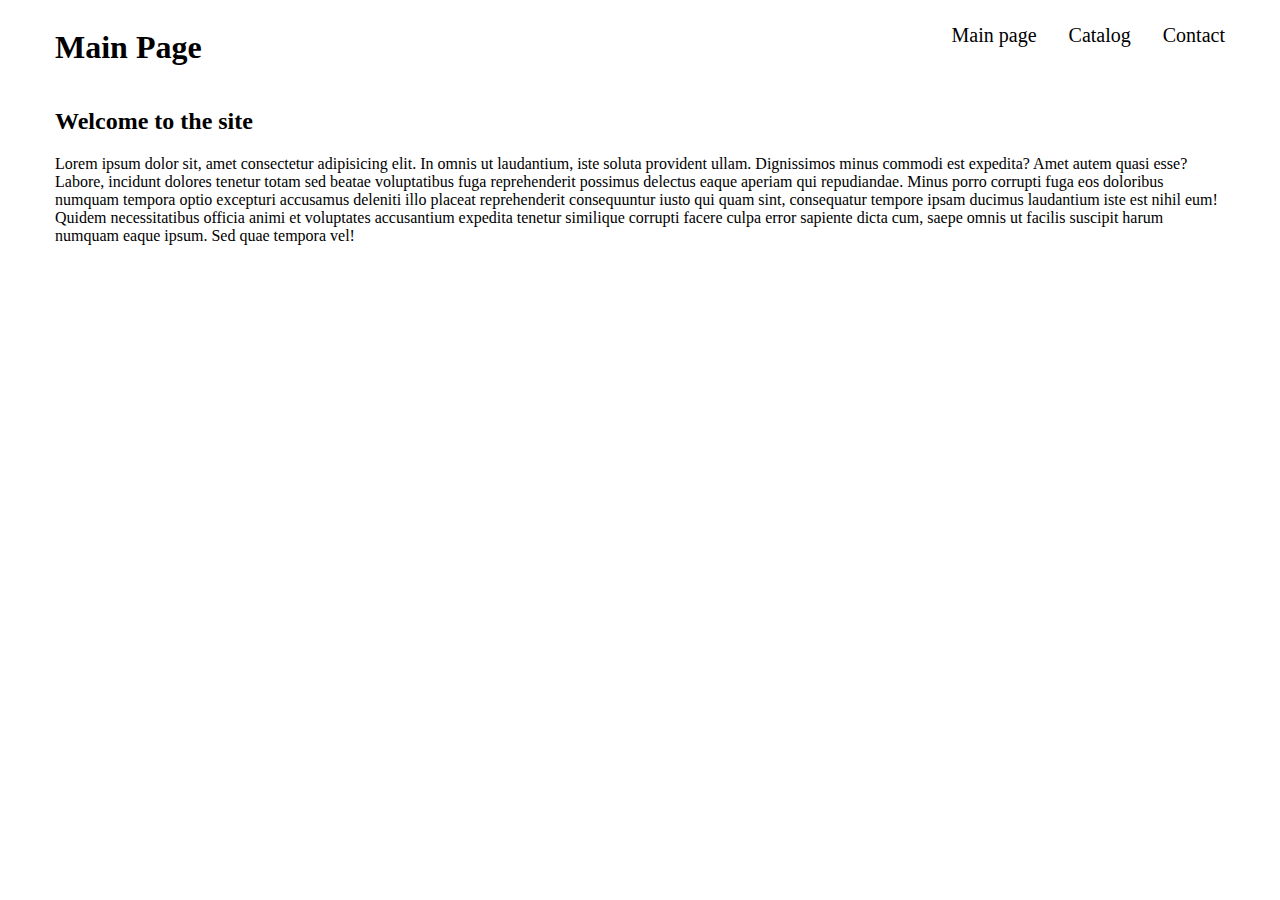
==== index.html @ 7af210c0 "homework" ====
<!DOCTYPE html>
<html lang="en">
  <head>
    <meta charset="UTF-8" />
    <meta name="viewport" content="width=device-width, initial-scale=1.0" />
    <title>Main page</title>
    <link rel="stylesheet" href="style/index.css" />
  </head>
  <body>
    <header class="header">
      <div class="container">
        <nav class="nav">
          <h1 class="h1">Main Page</h1>
          <ul class="nav-ul">
            <li class="nav-li"><a href="#">Main page</a></li>
            <li class="nav-li"><a href="pages/catalog.html">Catalog</a></li>
            <li class="nav-li"><a href="pages/contact.html">Contact</a></li>
          </ul>
        </nav>
        <div class="header-content">
          <h2 class="h2">Welcome to the site</h2>
          <p>
            Lorem ipsum dolor sit, amet consectetur adipisicing elit. In omnis
            ut laudantium, iste soluta provident ullam. Dignissimos minus
            commodi est expedita? Amet autem quasi esse? Labore, incidunt
            dolores tenetur totam sed beatae voluptatibus fuga reprehenderit
            possimus delectus eaque aperiam qui repudiandae. Minus porro
            corrupti fuga eos doloribus numquam tempora optio excepturi
            accusamus deleniti illo placeat reprehenderit consequuntur iusto qui
            quam sint, consequatur tempore ipsam ducimus laudantium iste est
            nihil eum! Quidem necessitatibus officia animi et voluptates
            accusantium expedita tenetur similique corrupti facere culpa error
            sapiente dicta cum, saepe omnis ut facilis suscipit harum numquam
            eaque ipsum. Sed quae tempora vel!
          </p>
        </div>
      </div>
    </header>
  </body>
</html>
---- style/index.css ----
a{
    color: inherit;
    text-decoration: none;
    transition: color 0.2 ease-in;
}

a:hover{
    color: #626262;
}

img{
    display: block;
    width: 100%;
    height: 100%;
}


.container{
    width: 100%;
    max-width: 1170px;
    margin: 0 auto;
    padding: 0 15px ;
}

.nav{
    display: flex;
    justify-content: space-between;
}


.nav-ul{
    display: flex;
    list-style: none;
}

.nav-ul .nav-li{
    margin-right: 2rem;
    font-size: 20px;
}

.nav-ul .nav-li:last-child{
    margin-right: 0;
}


.items-wrapper{
    display: flex;

}

.item{
    margin-right: 2rem;
    width: 300px;
}

.item-img{
    width: 100%;
    height: auto;
}
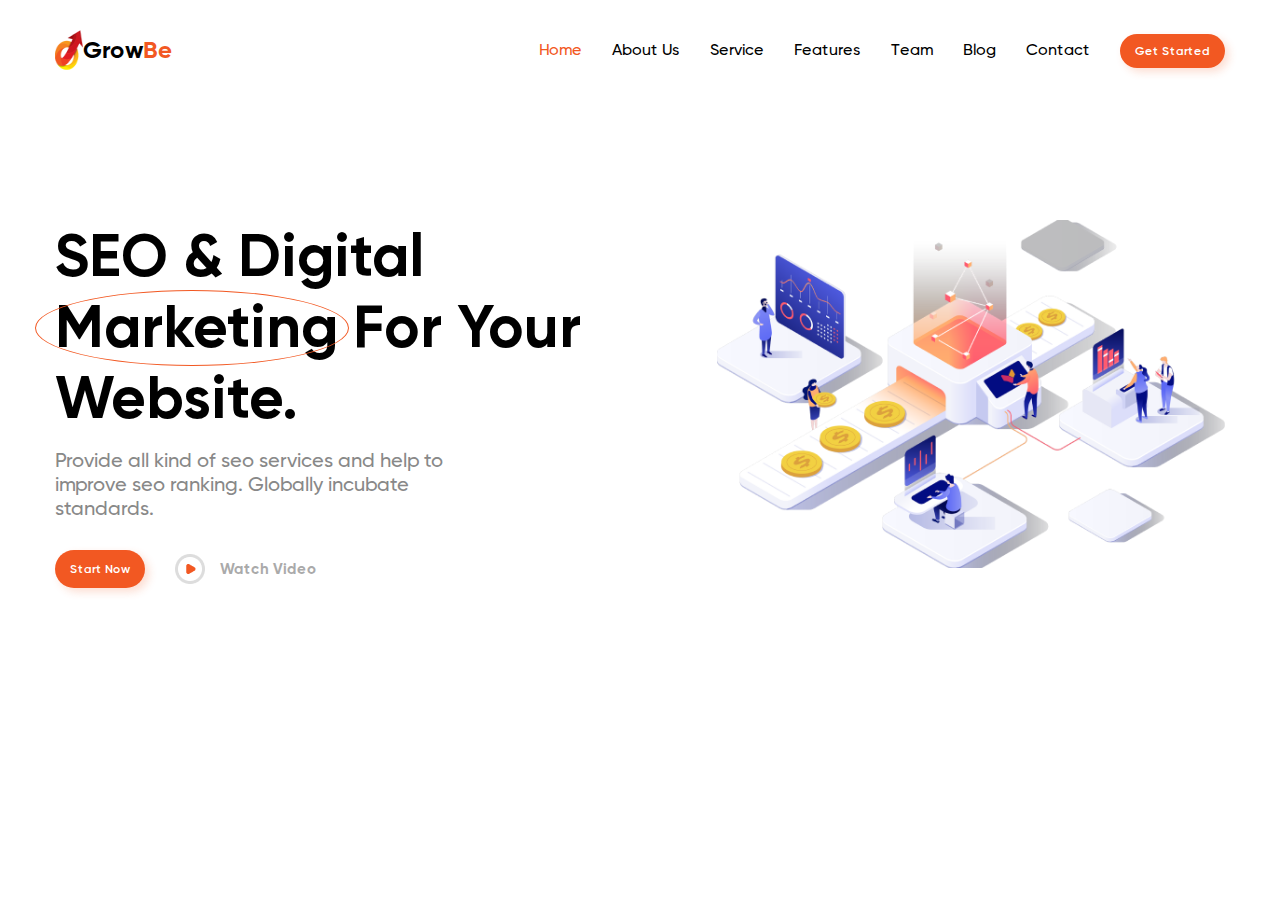
==== commit 67352404: "homework" ====
--- a/index.html
+++ b/index.html
@@ -7,34 +7,61 @@
     <link rel="stylesheet" href="style/index.css" />
   </head>
   <body>
+    <!-- HEADER START -->
     <header class="header">
-      <div class="container">
-        <nav class="nav">
-          <h1 class="h1">Main Page</h1>
-          <ul class="nav-ul">
-            <li class="nav-li"><a href="#">Main page</a></li>
-            <li class="nav-li"><a href="pages/catalog.html">Catalog</a></li>
-            <li class="nav-li"><a href="pages/contact.html">Contact</a></li>
+      <div class="container header-wrapper">
+        <nav class="header-nav">
+          <a href="#" class="header-nav__logo">
+            <div class="header-nav__logo-img">
+              <img src="./_assets/img/logo.png" alt="logo" class="img" />
+            </div>
+            <p>Grow<span>Be</span></p>
+          </a>
+          <ul class="header-nav__ul" role="list">
+            <li class="header-nav__ul-li">
+              <a href="#" class="link active">Home</a>
+            </li>
+            <li class="header-nav__ul-li">
+              <a href="#" class="link">About Us</a>
+            </li>
+            <li class="header-nav__ul-li">
+              <a href="#" class="link">Service</a>
+            </li>
+            <li class="header-nav__ul-li submenu">
+              <a href="#" class="link submenu">Features</a>
+              <ul class="header-nav__ul-submenu"></ul>
+            </li>
+            <li class="header-nav__ul-li"><a href="#" class="link">Team</a></li>
+            <li class="header-nav__ul-li"><a href="#" class="link">Blog</a></li>
+            <li class="header-nav__ul-li">
+              <a href="#" class="link">Contact</a>
+            </li>
+            <li class="header-nav__ul-li">
+              <a href="#" class="btn btn-orange">Get Started</a>
+            </li>
           </ul>
         </nav>
         <div class="header-content">
-          <h2 class="h2">Welcome to the site</h2>
-          <p>
-            Lorem ipsum dolor sit, amet consectetur adipisicing elit. In omnis
-            ut laudantium, iste soluta provident ullam. Dignissimos minus
-            commodi est expedita? Amet autem quasi esse? Labore, incidunt
-            dolores tenetur totam sed beatae voluptatibus fuga reprehenderit
-            possimus delectus eaque aperiam qui repudiandae. Minus porro
-            corrupti fuga eos doloribus numquam tempora optio excepturi
-            accusamus deleniti illo placeat reprehenderit consequuntur iusto qui
-            quam sint, consequatur tempore ipsam ducimus laudantium iste est
-            nihil eum! Quidem necessitatibus officia animi et voluptates
-            accusantium expedita tenetur similique corrupti facere culpa error
-            sapiente dicta cum, saepe omnis ut facilis suscipit harum numquam
-            eaque ipsum. Sed quae tempora vel!
-          </p>
+          <div class="header-content__main">
+            <h1>SEO & Digital </br><span>Marketing</span> For Your Website.</h1>
+            <p>
+              Provide all kind of seo services and help to improve seo ranking.
+              Globally incubate standards.
+            </p>
+            <div class="header-content__main-btns">
+              <a href="#" class="btn btn-orange">Start Now</a>
+              <a href="#" class="header-content__main-btns__watch">
+                <span><img src="_assets/img/watch.png" alt="watch-icon"></span>
+                Watch Video
+              </a>
+            </div>
+          </div>
+          <div class="header-content__img">
+            <img src="_assets/img/header.png" alt="header-img" class="img" />
+          </div>
         </div>
       </div>
     </header>
+    <!-- HEADER END -->
   </body>
 </html>
--- a/style/index.css
+++ b/style/index.css
@@ -1,59 +1,246 @@
-a{
-    color: inherit;
-    text-decoration: none;
-    transition: color 0.2 ease-in;
-}
-
-a:hover{
-    color: #626262;
-}
-
-img{
-    display: block;
-    width: 100%;
-    height: 100%;
-}
-
-
-.container{
-    width: 100%;
-    max-width: 1170px;
-    margin: 0 auto;
-    padding: 0 15px ;
-}
-
-.nav{
-    display: flex;
-    justify-content: space-between;
-}
-
-
-.nav-ul{
-    display: flex;
-    list-style: none;
-}
-
-.nav-ul .nav-li{
-    margin-right: 2rem;
-    font-size: 20px;
-}
-
-.nav-ul .nav-li:last-child{
-    margin-right: 0;
-}
-
-
-.items-wrapper{
-    display: flex;
-
-}
-
-.item{
-    margin-right: 2rem;
-    width: 300px;
-}
-
-.item-img{
-    width: 100%;
-    height: auto;
-}+/* MAIN */
+@font-face {
+  font-family: "gilroy-regular";
+  src: url("../_assets/fonts/gilroy-regular.ttf") format("truetype");
+  font-weight: 400;
+}
+@font-face {
+  font-family: "gilroy-medium";
+  src: url("../_assets/fonts/gilroy-medium.ttf") format("truetype");
+  font-weight: 500;
+}
+@font-face {
+  font-family: "gilroy-semibold";
+  src: url("../_assets/fonts/gilroy-semibold.ttf") format("truetype");
+  font-weight: 600;
+}
+@font-face {
+  font-family: "gilroy-bold";
+  src: url("../_assets/fonts/gilroy-bold.ttf") format("truetype");
+  font-weight: 700;
+}
+/* @use "mixin/index.scss"; */
+*,
+*::before,
+*::after {
+  margin: 0;
+  padding: 0;
+  box-sizing: border-box;
+}
+
+/* Prevent font size inflation */
+html {
+  -moz-text-size-adjust: none;
+  -webkit-text-size-adjust: none;
+  text-size-adjust: none;
+}
+
+/* Remove default margin in favour of better control in authored CSS */
+body,
+h1,
+h2,
+h3,
+h4,
+p,
+figure,
+blockquote,
+dl,
+dd {
+  margin: 0;
+}
+
+/* Remove list styles on ul, ol elements with a list role, which suggests default styling will be removed */
+ul[role=list],
+ol[role=list] {
+  list-style: none;
+}
+
+/* Set core body defaults */
+body {
+  min-height: 100vh;
+  line-height: 1.5;
+}
+
+/* Set shorter line heights on headings and interactive elements */
+h1,
+h2,
+h3,
+h4,
+button,
+input,
+label {
+  line-height: 1.1;
+}
+
+/* Balance text wrapping on headings */
+h1,
+h2,
+h3,
+h4 {
+  text-wrap: balance;
+}
+
+/* A elements that don't have a class get default styles */
+a:not([class]) {
+  text-decoration-skip-ink: auto;
+  color: currentColor;
+}
+
+/* Make images easier to work with */
+img,
+picture {
+  max-width: 100%;
+  display: block;
+}
+
+/* Inherit fonts for inputs and buttons */
+input,
+button,
+textarea,
+select {
+  font: inherit;
+}
+
+/* Make sure textarea without a rows attribute are not tiny */
+textarea:not([rows]) {
+  min-height: 10em;
+}
+
+/* Anything that has been anchored to should have extra scroll margin */
+:target {
+  scroll-margin-block: 5ex;
+}
+
+a {
+  color: inherit;
+  text-decoration: none;
+}
+
+.container {
+  width: 100%;
+  max-width: 1170px;
+  padding: 15px 0;
+  margin: 0 auto;
+}
+
+/* STYLES */
+.header {
+  padding: 15px;
+}
+.header-nav {
+  display: flex;
+  justify-content: space-between;
+  align-items: center;
+}
+.header-nav__logo {
+  width: 10%;
+  display: flex;
+  align-items: center;
+}
+.header-nav__logo-img {
+  width: 35px;
+  height: 40px;
+}
+.header-nav__logo-img .img {
+  width: 100%;
+  height: 100%;
+  display: block;
+}
+.header-nav__logo p {
+  font-family: "gilroy-bold";
+  font-size: 24px;
+}
+.header-nav__logo p span {
+  color: #F25822;
+}
+.header-nav__ul {
+  width: 90%;
+  display: flex;
+  justify-content: end;
+}
+.header-nav__ul-li {
+  margin-right: 30px;
+  font-family: "gilroy-medium";
+  line-height: 16px;
+}
+.header-nav__ul-li:last-child {
+  margin-right: 0;
+}
+.header-nav__ul-li .active {
+  color: #F25822;
+}
+.header-content {
+  padding-top: 150px;
+  display: flex;
+}
+.header-content__main {
+  width: 56.5%;
+}
+.header-content__main h1 {
+  font-family: "gilroy-bold";
+  font-size: 60px;
+  line-height: 71px;
+  padding-bottom: 15px;
+}
+.header-content__main h1 span {
+  position: relative;
+}
+.header-content__main h1 span::after {
+  content: "";
+  position: absolute;
+  left: -20px;
+  top: 0;
+  width: 314px;
+  height: 76px;
+  border-radius: 314px/76px;
+  border: 1px solid #F25822;
+}
+.header-content__main p {
+  width: 430px;
+  font-family: "gilroy-medium";
+  font-size: 20px;
+  line-height: 24px;
+  color: #888888;
+  padding-bottom: 30px;
+}
+.header-content__main-btns {
+  display: flex;
+}
+.header-content__main-btns__watch {
+  display: flex;
+  align-items: center;
+  margin-left: 30px;
+  font-size: 15px;
+  font-family: "gilroy-bold";
+  line-height: 18px;
+  color: #AAAAAA;
+}
+.header-content__main-btns__watch span {
+  margin-right: 15px;
+}
+.header-content__img {
+  width: 43.5%;
+}
+
+.btn {
+  font-size: 12px;
+  font-family: "gilroy-semibold";
+  color: white;
+  border-radius: 30px;
+}
+.btn-orange {
+  background-color: #F25822;
+  padding: 10px 15px;
+  box-shadow: 4px 4px 8px rgba(242, 88, 34, 0.2);
+  transition: background-color 0.2s ease-out;
+}
+.btn-orange:hover {
+  background-color: #f34709;
+}
+
+html {
+  font-size: 16px;
+  font-family: "gilroy-regular";
+}
+
+/*# sourceMappingURL=index.css.map */
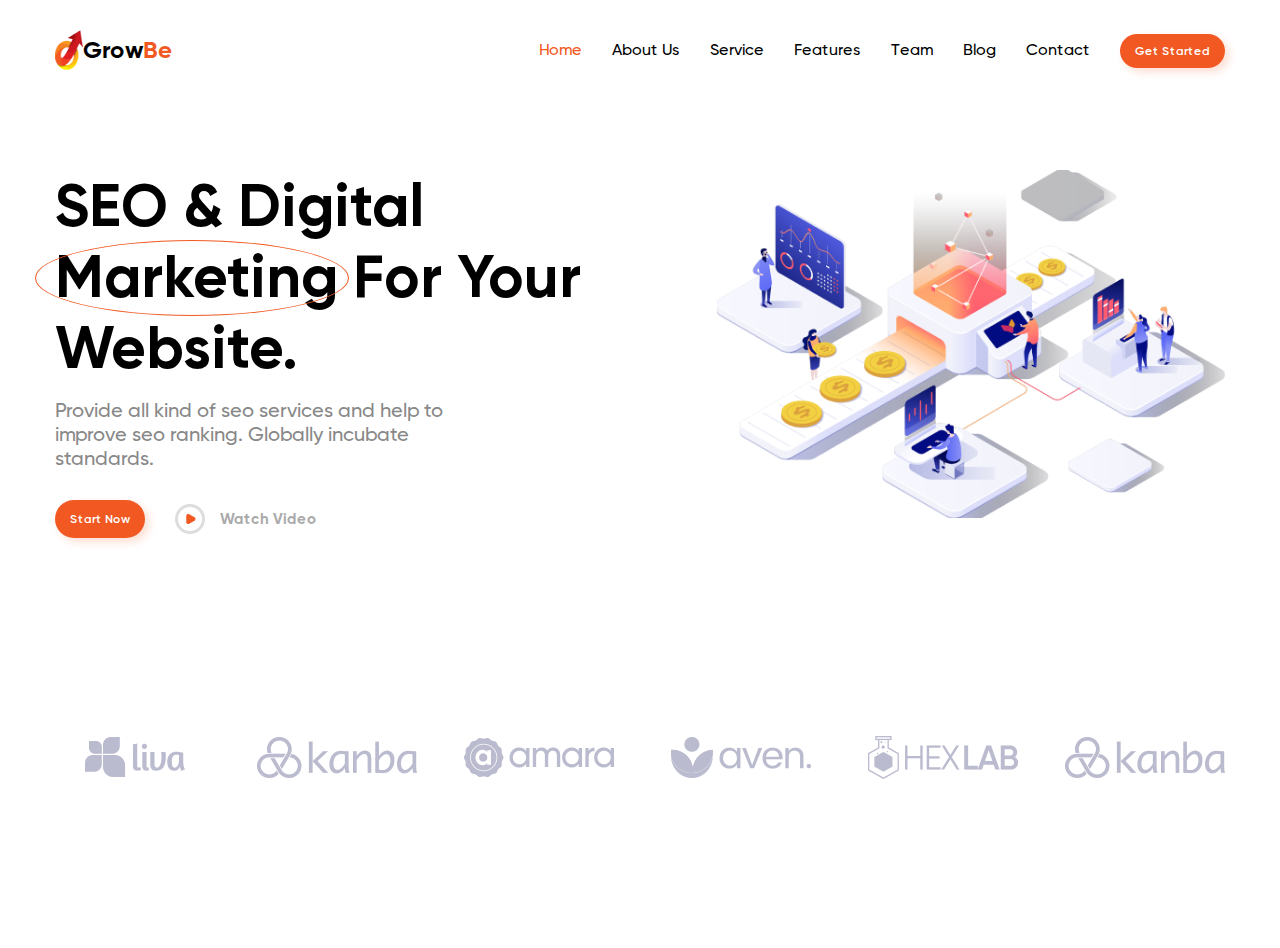
==== commit 586a45d7: "homework3" ====
--- a/index.html
+++ b/index.html
@@ -63,5 +63,33 @@
       </div>
     </header>
     <!-- HEADER END -->
+    <!-- MAIN START -->
+    <main class="main">
+      <section class="section section-partner">
+        <div class="section-partner__wrapper container">
+          <div class="section-partner__items">
+            <div class="section-partner__item">
+              <img src="_assets/img/liva.png" alt="liva" class="img">
+            </div>
+            <div class="section-partner__item">
+              <img src="_assets/img/kanba.png" alt="kanba" class="img">
+            </div>
+            <div class="section-partner__item">
+              <img src="_assets/img/amara.png" alt="amara" class="img">
+            </div>
+            <div class="section-partner__item">
+              <img src="_assets/img/aven.png" alt="aven" class="img">
+            </div>
+            <div class="section-partner__item">
+              <img src="_assets/img/hexlab.png" alt="hexlab" class="img">
+            </div>
+            <div class="section-partner__item">
+              <img src="_assets/img/kanba.png" alt="kanba" class="img">
+            </div>
+
+          </div>
+        </div>
+      </section>
+    </main>
   </body>
 </html>
--- a/style/index.css
+++ b/style/index.css
@@ -170,7 +170,7 @@
   color: #F25822;
 }
 .header-content {
-  padding-top: 150px;
+  padding-top: 100px;
   display: flex;
 }
 .header-content__main {
@@ -213,7 +213,7 @@
   font-size: 15px;
   font-family: "gilroy-bold";
   line-height: 18px;
-  color: #AAAAAA;
+  color: #aaaaaa;
 }
 .header-content__main-btns__watch span {
   margin-right: 15px;
@@ -238,6 +238,16 @@
   background-color: #f34709;
 }
 
+.section {
+  padding: 150px 0;
+}
+
+.section-partner__items {
+  display: flex;
+  justify-content: space-between;
+  align-items: center;
+}
+
 html {
   font-size: 16px;
   font-family: "gilroy-regular";
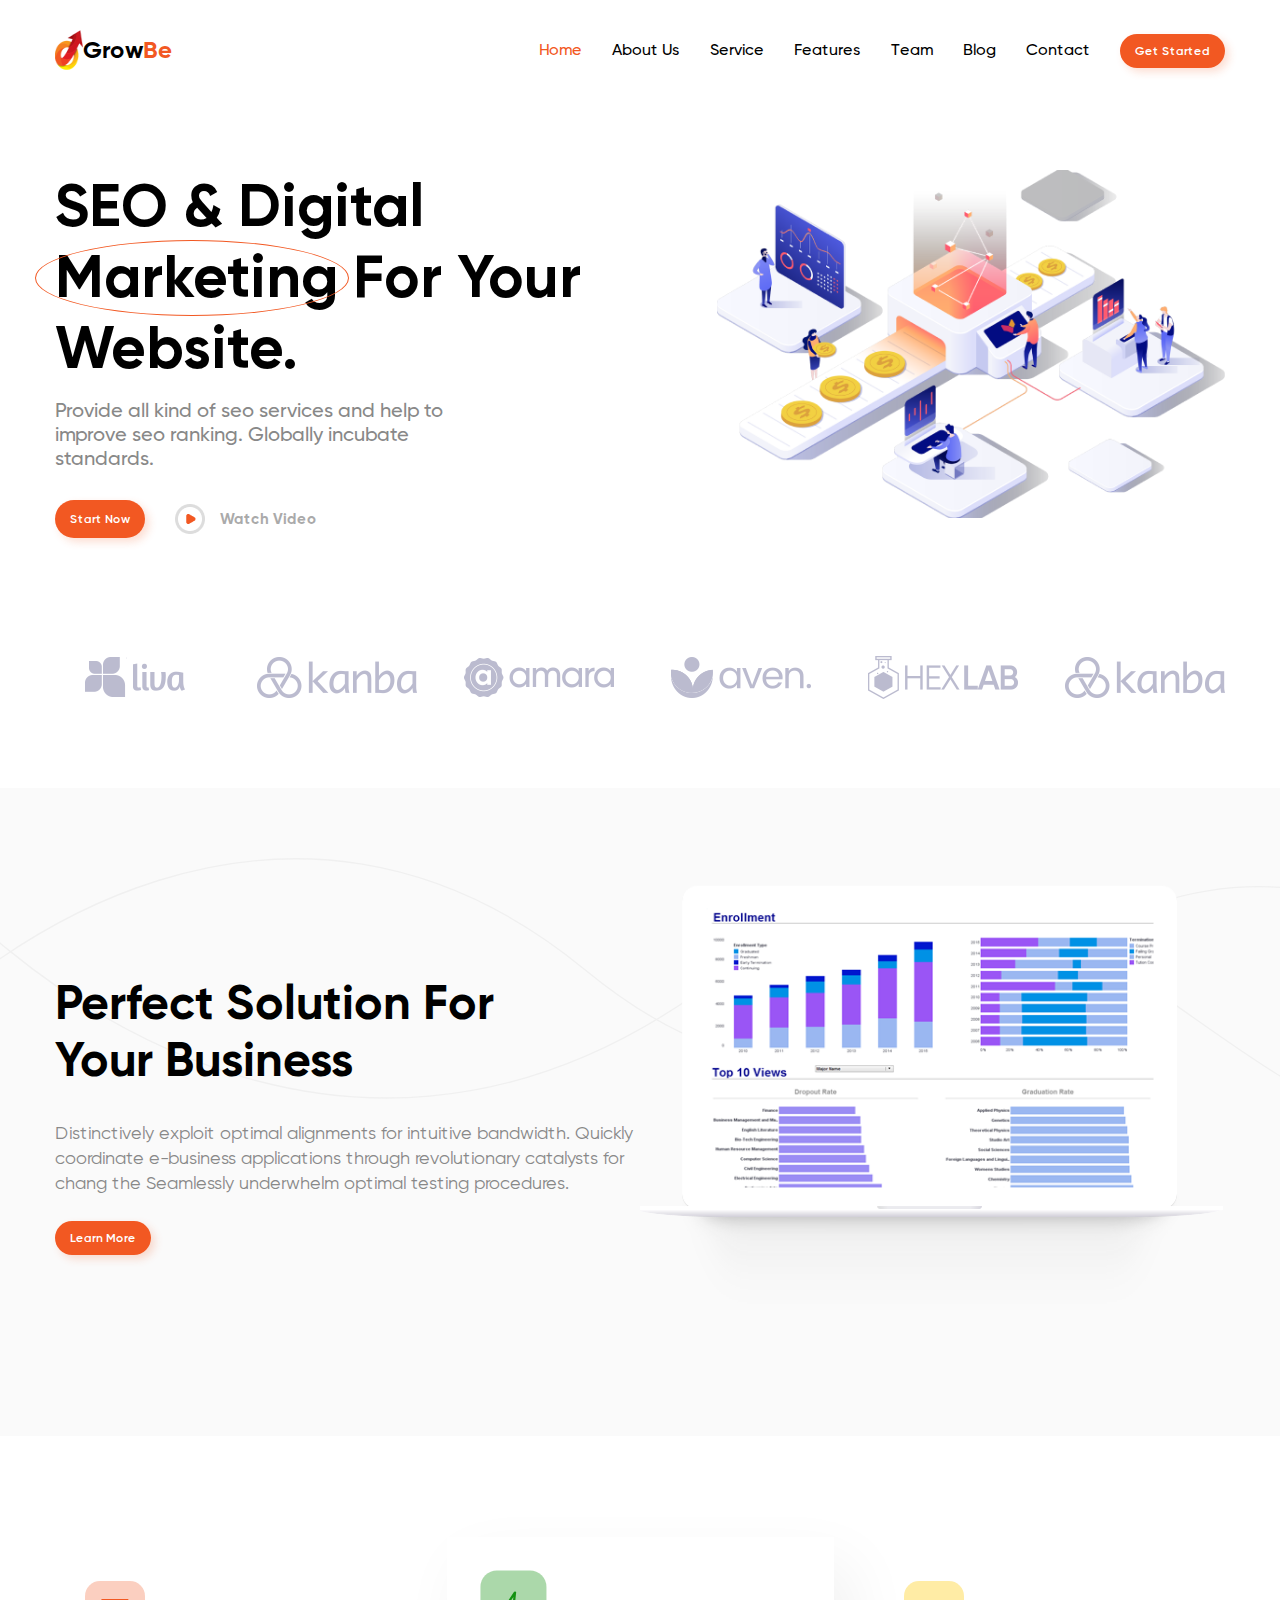
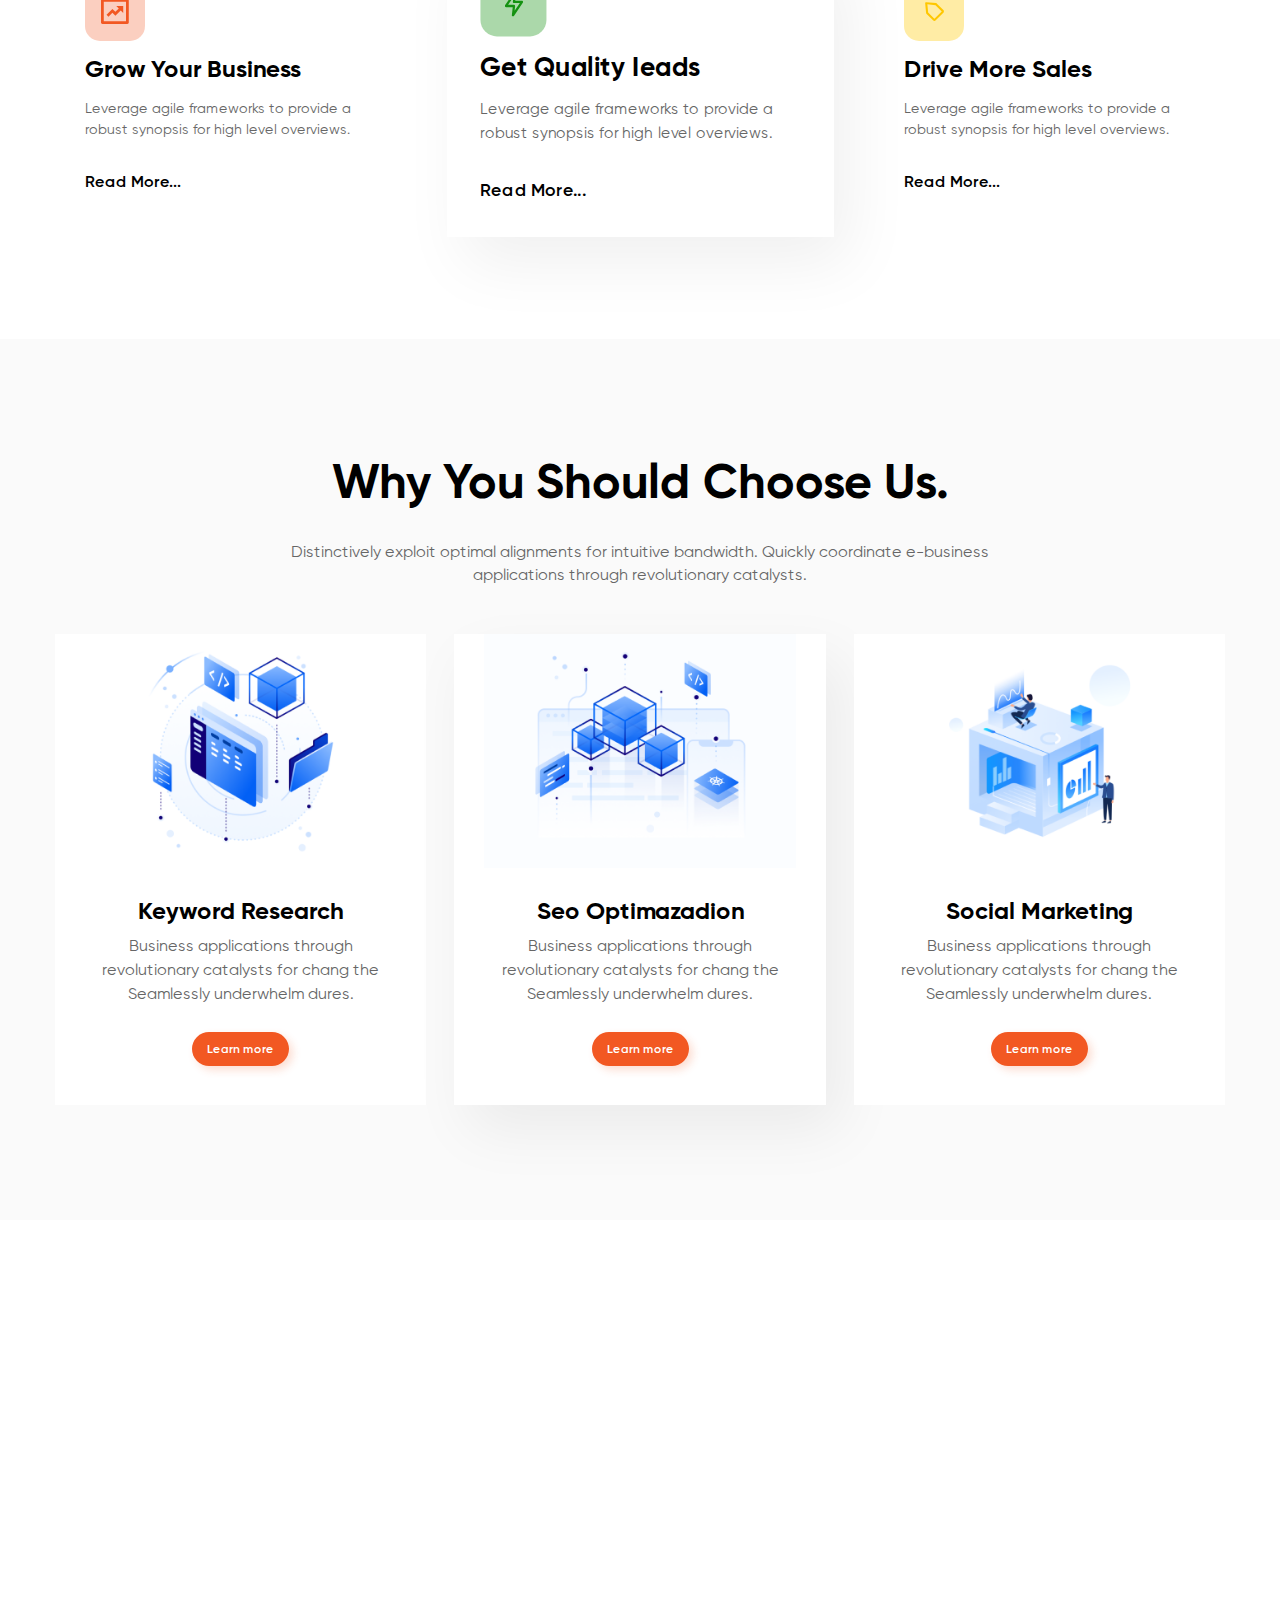
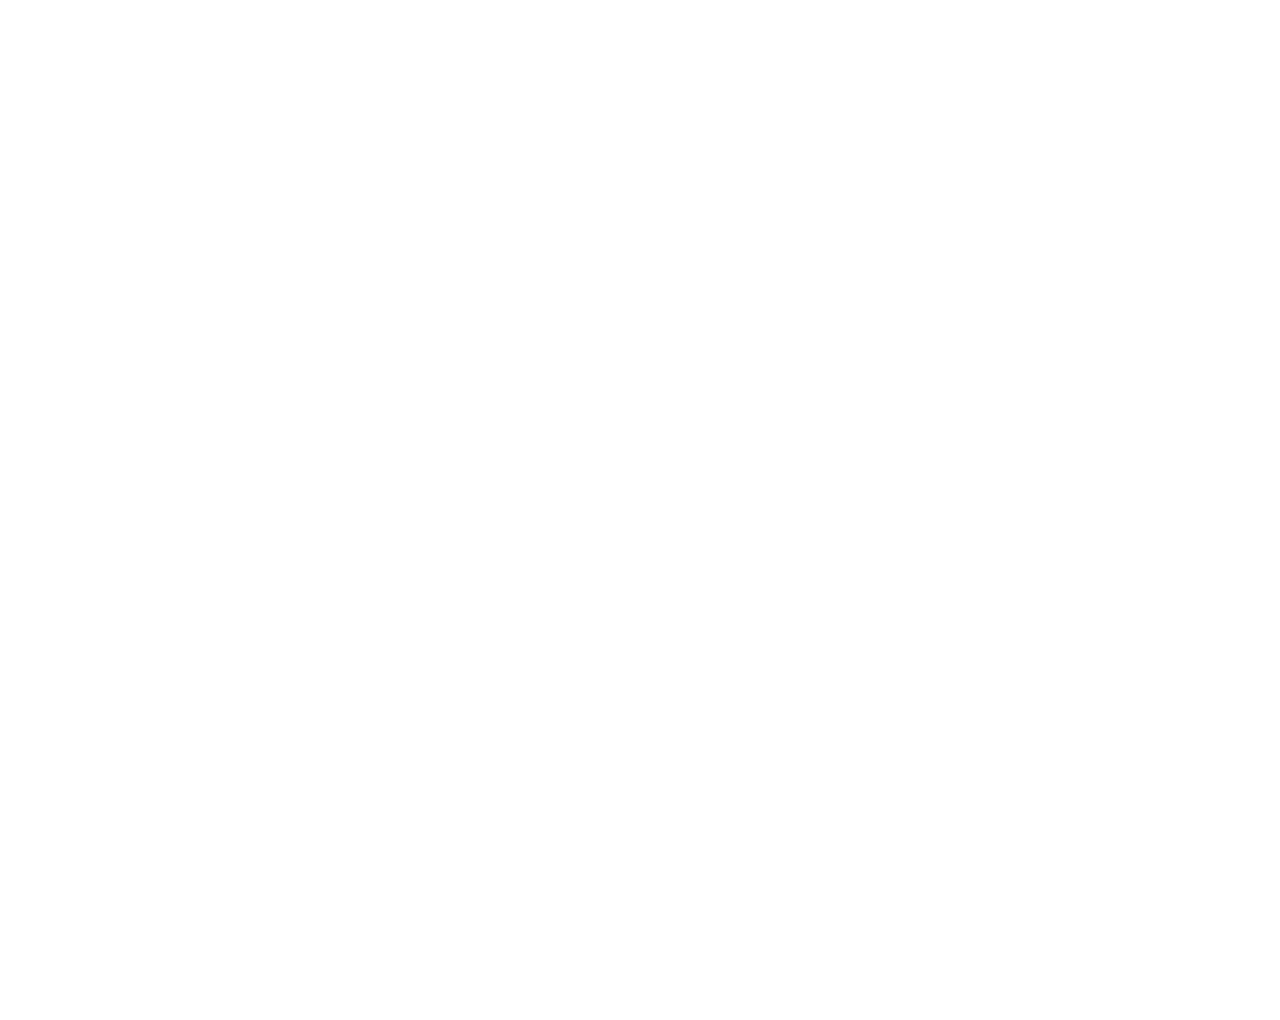
==== commit a0d6e7b0: "homework 5" ====
--- a/index.html
+++ b/index.html
@@ -43,7 +43,9 @@
         </nav>
         <div class="header-content">
           <div class="header-content__main">
-            <h1>SEO & Digital </br><span>Marketing</span> For Your Website.</h1>
+            <h1>
+              SEO & Digital <br /><span>Marketing</span> For Your Website.
+            </h1>
             <p>
               Provide all kind of seo services and help to improve seo ranking.
               Globally incubate standards.
@@ -51,7 +53,9 @@
             <div class="header-content__main-btns">
               <a href="#" class="btn btn-orange">Start Now</a>
               <a href="#" class="header-content__main-btns__watch">
-                <span><img src="_assets/img/watch.png" alt="watch-icon"></span>
+                <span
+                  ><img src="_assets/img/watch.png" alt="watch-icon"
+                /></span>
                 Watch Video
               </a>
             </div>
@@ -69,27 +73,172 @@
         <div class="section-partner__wrapper container">
           <div class="section-partner__items">
             <div class="section-partner__item">
-              <img src="_assets/img/liva.png" alt="liva" class="img">
-            </div>
-            <div class="section-partner__item">
-              <img src="_assets/img/kanba.png" alt="kanba" class="img">
-            </div>
-            <div class="section-partner__item">
-              <img src="_assets/img/amara.png" alt="amara" class="img">
-            </div>
-            <div class="section-partner__item">
-              <img src="_assets/img/aven.png" alt="aven" class="img">
-            </div>
-            <div class="section-partner__item">
-              <img src="_assets/img/hexlab.png" alt="hexlab" class="img">
-            </div>
-            <div class="section-partner__item">
-              <img src="_assets/img/kanba.png" alt="kanba" class="img">
-            </div>
+              <img src="_assets/img/liva.png" alt="liva" class="img" />
+            </div>
+            <div class="section-partner__item">
+              <img src="_assets/img/kanba.png" alt="kanba" class="img" />
+            </div>
+            <div class="section-partner__item">
+              <img src="_assets/img/amara.png" alt="amara" class="img" />
+            </div>
+            <div class="section-partner__item">
+              <img src="_assets/img/aven.png" alt="aven" class="img" />
+            </div>
+            <div class="section-partner__item">
+              <img src="_assets/img/hexlab.png" alt="hexlab" class="img" />
+            </div>
+            <div class="section-partner__item">
+              <img src="_assets/img/kanba.png" alt="kanba" class="img" />
+            </div>
+          </div>
+        </div>
+      </section>
+      <section class="section section-gray section-about">
+        <div class="section-about__vector">
+          <div>
+            <img src="./_assets/svg/vector.svg" alt="" class="" />
+          </div>
+          <div>
+            <img src="./_assets/svg/vector2.svg" alt="" class="" />
+          </div>
+        </div>
+        <div class="container section-about__wrapper">
+          <div class="section-about__content">
+            <div class="section-about__content-text">
+              <h2 class="section-about__content-text__title">
+                Perfect Solution For <br />
+                Your Business
+              </h2>
+              <p class="section-about__content-text__info">
+                Distinctively exploit optimal alignments for intuitive
+                bandwidth. Quickly coordinate e-business applications through
+                revolutionary catalysts for chang the Seamlessly underwhelm
+                optimal testing procedures.
+              </p>
+              <a href="#" class="btn btn-orange">Learn More</a>
+            </div>
+            <div class="section-about__content-img">
+              <img src="./_assets/img/macbook.png" alt="macbook" />
+            </div>
+          </div>
+        </div>
+      </section>
 
-          </div>
-        </div>
-      </section>
+      <section class="section section-features">
+        <div class="container section-features__wrapper">
+          <div class="section-features__items">
+            <div class="section-features__items-item">
+              <div class="icon">
+                <img src="./_assets/svg/grow.svg" alt="grow" class="img" />
+              </div>
+              <h3 class="section-features__items-item__title">
+                Grow Your Business
+              </h3>
+              <p class="section-features__items-item__text">
+                Leverage agile frameworks to provide a robust synopsis for high
+                level overviews.
+              </p>
+              <a href="#" class="section-features__items-item__read"
+                >Read More...</a
+              >
+            </div>
+            <div class="section-features__items-item active">
+              <div class="icon">
+                <img src="./_assets/svg/get.svg" alt="get" class="img" />
+              </div>
+              <h3 class="section-features__items-item__title">
+                Get Quality Ieads
+              </h3>
+              <p class="section-features__items-item__text">
+                Leverage agile frameworks to provide a robust synopsis for high
+                level overviews.
+              </p>
+              <a href="#" class="section-features__items-item__read"
+                >Read More...</a
+              >
+            </div>
+            <div class="section-features__items-item">
+              <div class="icon">
+                <img src="./_assets/svg/drive.svg" alt="drive" class="img" />
+              </div>
+              <h3 class="section-features__items-item__title">
+                Drive More Sales
+              </h3>
+              <p class="section-features__items-item__text">
+                Leverage agile frameworks to provide a robust synopsis for high
+                level overviews.
+              </p>
+              <a href="#" class="section-features__items-item__read"
+                >Read More...</a
+              >
+            </div>
+          </div>
+        </div>
+      </section>
+      <section class="section section-gray section-services">
+        <div class="container section-service__wrapper">
+          <div class="section-service__header">
+            <h2 class="section-service__header-title">
+              Why You Should Choose Us.
+            </h2>
+            <p class="section-service__header-subtitle">
+              Distinctively exploit optimal alignments for intuitive bandwidth.
+              Quickly coordinate e-business applications through revolutionary
+              catalysts.
+            </p>
+          </div>
+          <div class="section-service__items">
+            <div class="section-service__items-item">
+              <div class="section-service__items-item__img">
+                <img src="./_assets/img/keyword.png" alt="keyword" class="img" />
+              </div>
+              <h3 class="section-service__items-item__title">
+                Keyword Research
+              </h3>
+              <p class="section-service__items-item__text">
+                Business applications through revolutionary catalysts for chang
+                the Seamlessly underwhelm dures.
+              </p>
+              <a href="#" class="btn btn-orange">Learn more</a>
+            </div>
+            <div class="section-service__items-item active">
+              <div class="section-service__items-item__img">
+                <img src="./_assets/img/seo.png" alt="seo" class="img" />
+              </div>
+              <h3 class="section-service__items-item__title">
+                Seo Optimazadion
+              </h3>
+              <p class="section-service__items-item__text">
+                Business applications through revolutionary catalysts for chang
+                the Seamlessly underwhelm dures.
+              </p>
+              <a href="#" class="btn btn-orange">Learn more</a>
+            </div>
+            <div class="section-service__items-item">
+              <div class="section-service__items-item__img">
+                <img src="./_assets/img/social.png" alt="social" class="img" />
+              </div>
+              <h3 class="section-service__items-item__title">
+                Social Marketing
+              </h3>
+              <p class="section-service__items-item__text">
+                Business applications through revolutionary catalysts for chang
+                the Seamlessly underwhelm dures.
+              </p>
+              <a href="#" class="btn btn-orange">Learn more</a>
+            </div>
+          </div>
+        </div>
+      </section>
+      <section class="section section-work"></section>
+      <section class="section section-funfact"></section>
+      <section class="section section-callback"></section>
+      <section class="section section-plans"></section>
+      <section class="section section-teams"></section>
+      <section class="section section-testimonials"></section>
+      <section class="section section-post"></section>
     </main>
+
+    <footer class="footer"></footer>
   </body>
 </html>
--- a/style/index.css
+++ b/style/index.css
@@ -239,13 +239,157 @@
 }
 
 .section {
-  padding: 150px 0;
-}
-
+  padding: 100px 0;
+}
+.section.section-gray {
+  background-color: #fafafa;
+}
+
+.section-partner {
+  padding: 70px 0;
+}
 .section-partner__items {
   display: flex;
   justify-content: space-between;
   align-items: center;
+}
+
+.section-about {
+  padding: 70px 0;
+  position: relative;
+}
+.section-about__content {
+  position: relative;
+  z-index: 10;
+  display: flex;
+  align-items: center;
+}
+.section-about__content-text {
+  width: 50%;
+}
+.section-about__content-text__title {
+  font-size: 48px;
+  font-family: "gilroy-bold";
+  line-height: 120%;
+  margin-bottom: 30px;
+}
+.section-about__content-text__info {
+  font-size: 18px;
+  color: #888888;
+  font-family: "gilroy-regular";
+  line-height: 140%;
+  margin-bottom: 30px;
+}
+.section-about__content-img {
+  width: 50%;
+}
+.section-about__content-img img {
+  width: 100%;
+}
+.section-about__vector {
+  position: relative;
+}
+.section-about__vector div {
+  position: absolute;
+  top: 0;
+  left: 0;
+}
+
+.section-features__items {
+  display: flex;
+  justify-content: space-between;
+  flex-wrap: wrap;
+}
+.section-features__items-item {
+  padding: 30px;
+  width: 30%;
+}
+.section-features__items-item.active {
+  transform: scale(1.1);
+  box-shadow: 15px 25px 56px rgba(0, 0, 0, 0.062745098);
+}
+.section-features__items-item .icon {
+  display: flex;
+  align-items: center;
+  justify-content: center;
+  width: 60px;
+  height: 60px;
+  border-radius: 15px;
+  margin-bottom: 15px;
+}
+.section-features__items-item:nth-child(1) .icon {
+  background-color: rgba(242, 89, 34, 0.2862745098);
+}
+.section-features__items-item:nth-child(2) .icon {
+  background-color: rgba(19, 146, 17, 0.3568627451);
+}
+.section-features__items-item:nth-child(3) .icon {
+  background-color: rgba(255, 200, 0, 0.3529411765);
+}
+.section-features__items-item__title {
+  font-size: 24px;
+  font-family: "gilroy-bold";
+  margin-bottom: 15px;
+}
+.section-features__items-item__text {
+  font-size: 14px;
+  color: #666666;
+  margin-bottom: 30px;
+}
+.section-features__items-item__read {
+  font-family: "gilroy-semibold";
+}
+
+.section-service__header {
+  margin-bottom: 48px;
+}
+.section-service__header-title {
+  text-align: center;
+  font-family: "gilroy-bold";
+  font-size: 48px;
+  line-height: 120%;
+  margin-bottom: 30px;
+}
+.section-service__header-subtitle {
+  text-align: center;
+  max-width: 740px;
+  margin: 0 auto;
+  color: #666666;
+  font-size: 16px;
+  line-height: 140%;
+}
+.section-service__items {
+  display: flex;
+  justify-content: space-between;
+  flex-wrap: wrap;
+}
+.section-service__items-item {
+  width: calc(33% - 15px);
+  padding: 30px;
+  padding-top: 0;
+  padding-bottom: 45px;
+  text-align: center;
+  background-color: #fff;
+  margin-right: 15px;
+}
+.section-service__items-item:last-child {
+  margin-right: 0;
+}
+.section-service__items-item.active {
+  box-shadow: 15px 25px 56px rgba(0, 0, 0, 0.062745098);
+}
+.section-service__items-item__img {
+  margin-bottom: 30px;
+}
+.section-service__items-item__title {
+  font-size: 24px;
+  font-family: "gilroy-bold";
+  margin-bottom: 10px;
+}
+.section-service__items-item__text {
+  font-size: 16px;
+  color: #666666;
+  margin-bottom: 30px;
 }
 
 html {
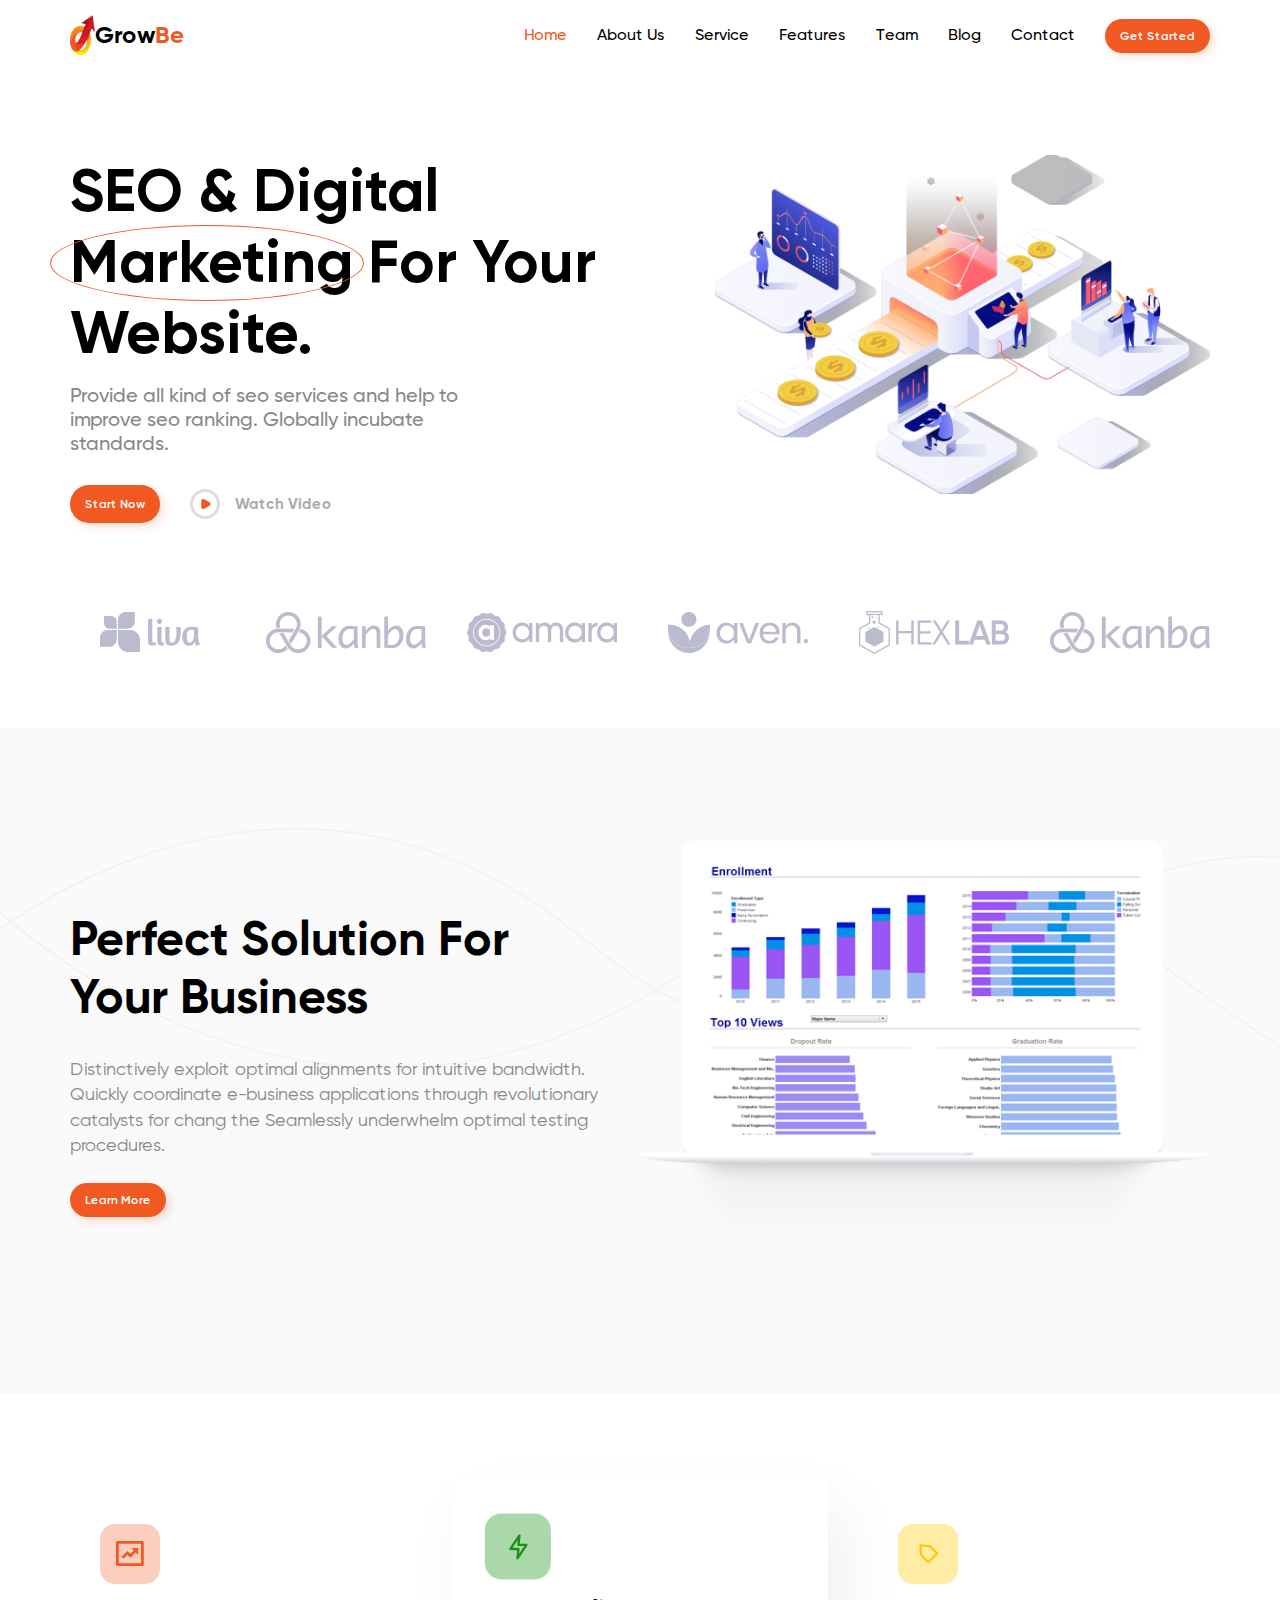
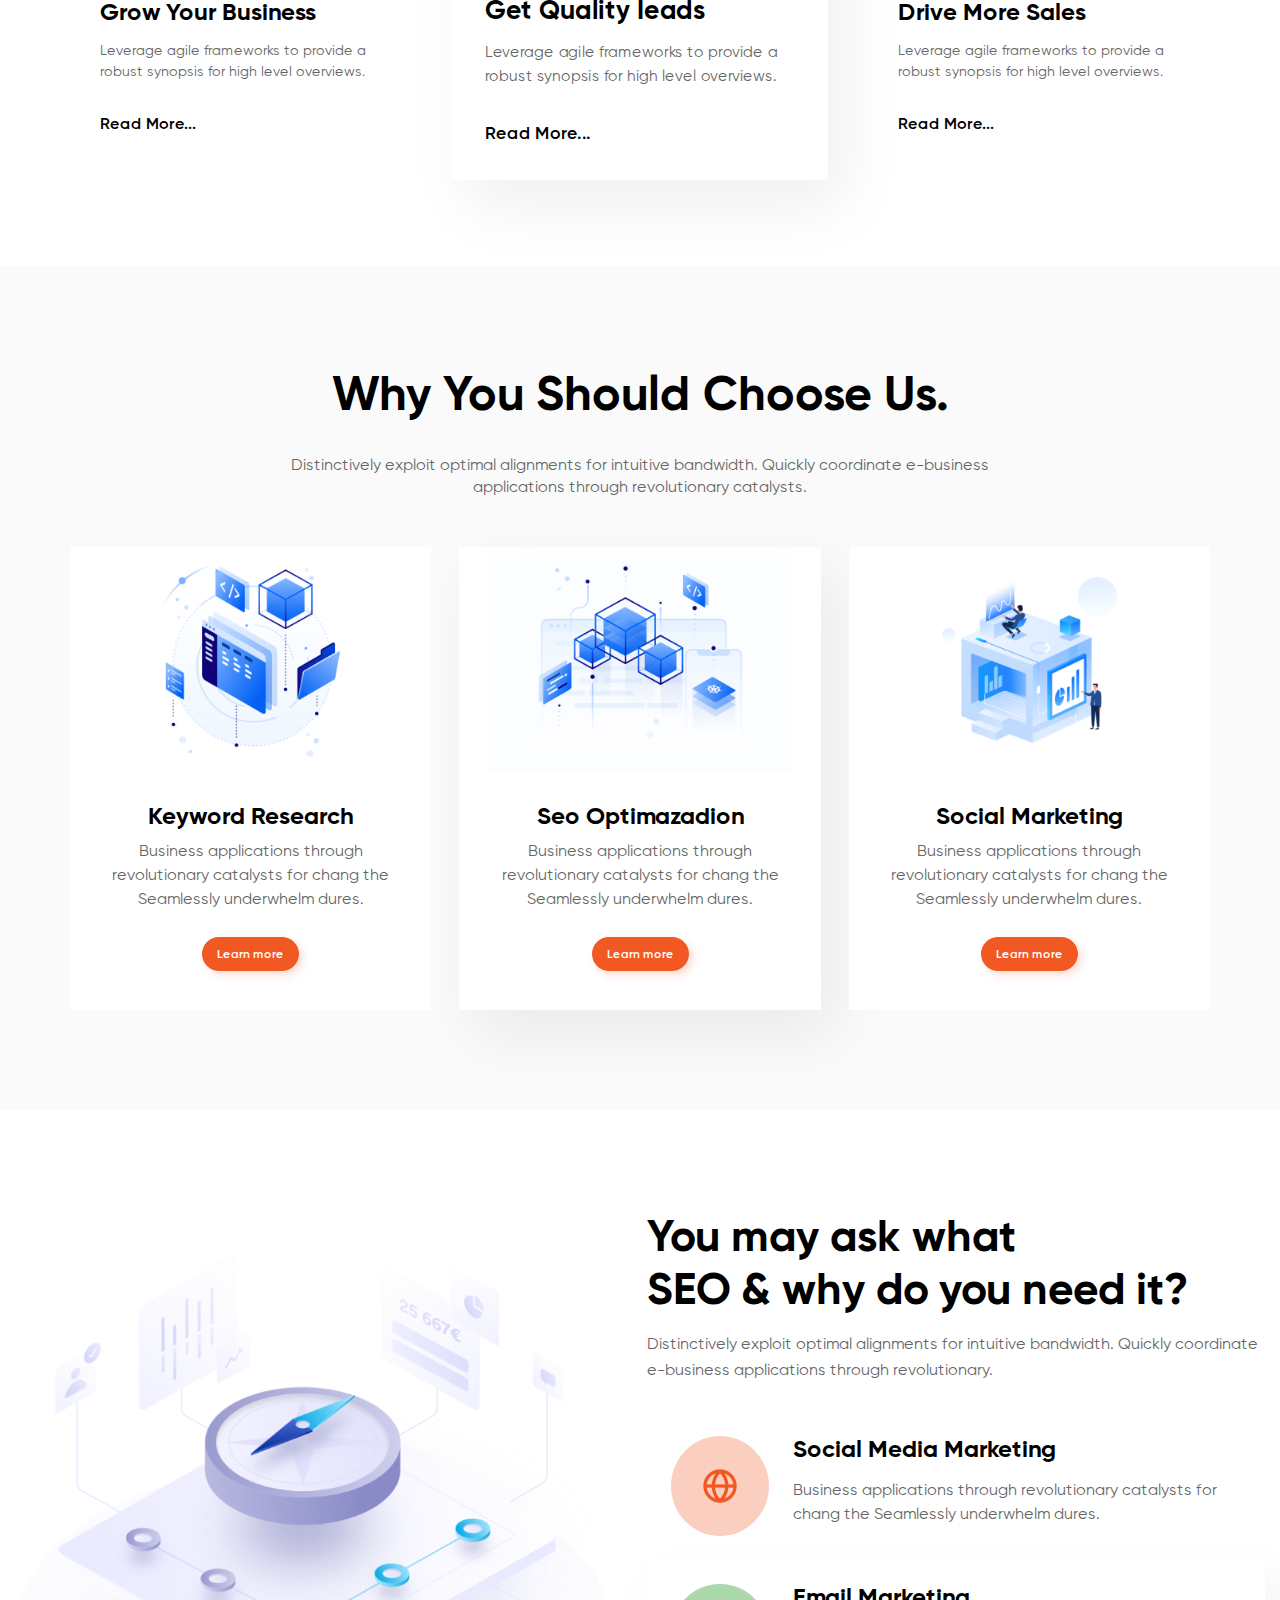
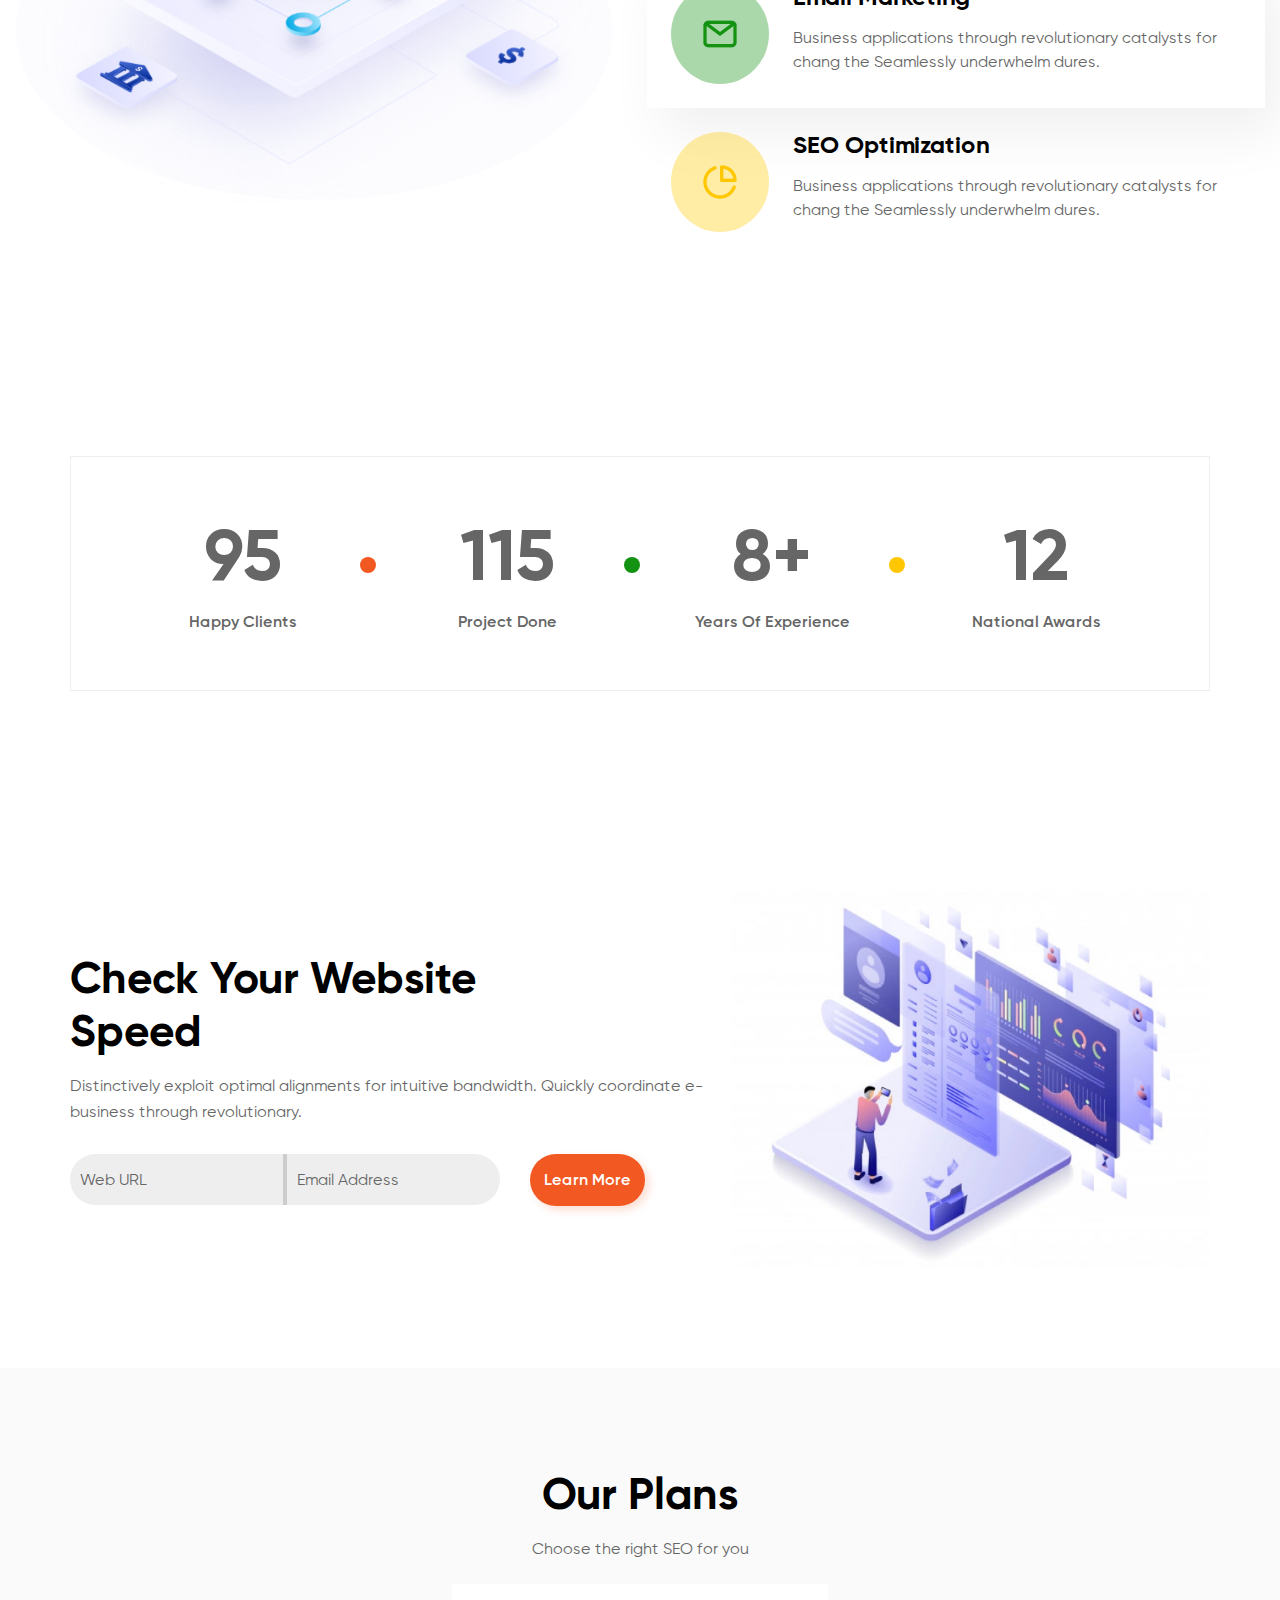
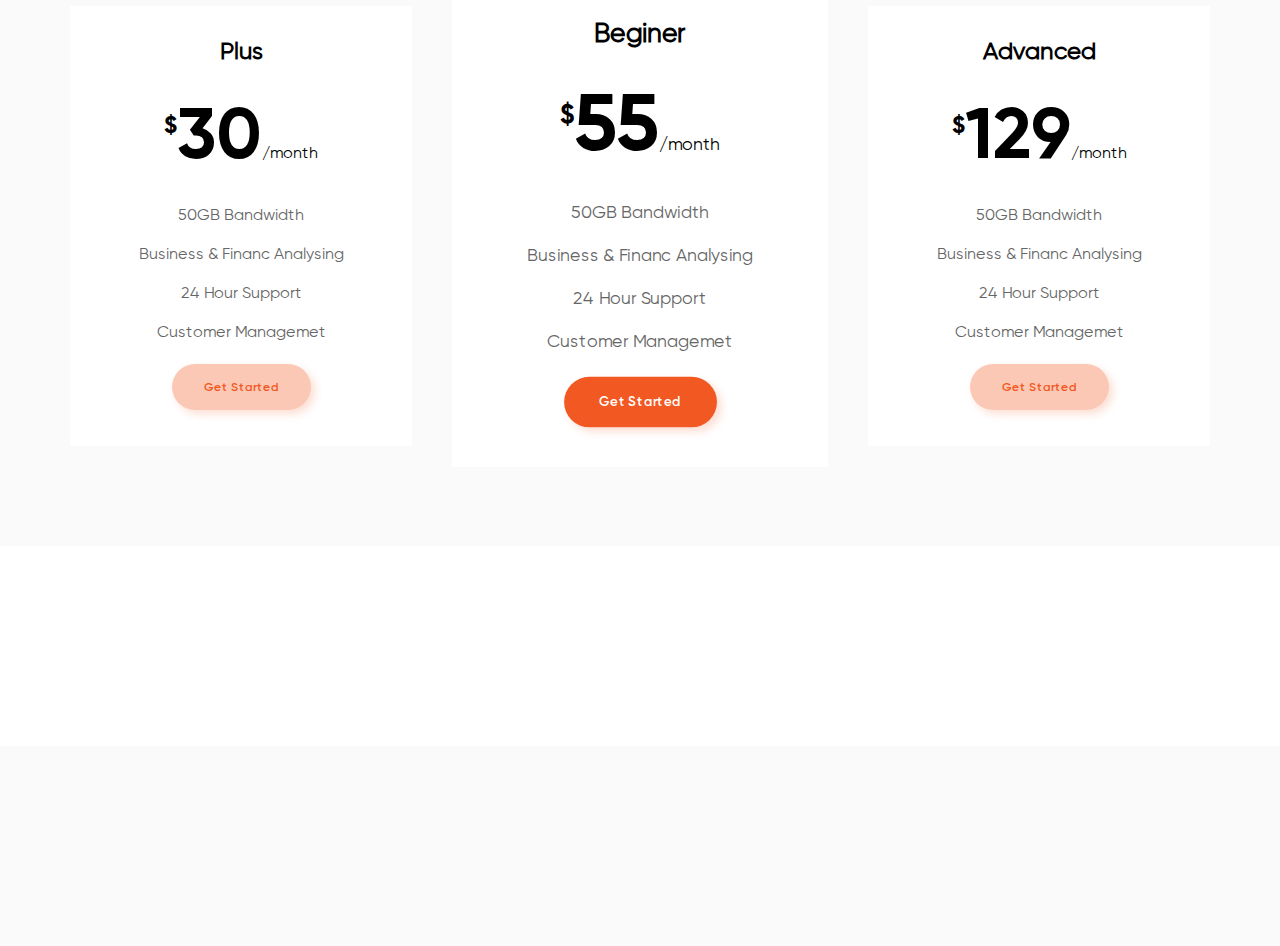
==== commit cd0f64ed: "update" ====
--- a/index.html
+++ b/index.html
@@ -190,7 +190,11 @@
           <div class="section-service__items">
             <div class="section-service__items-item">
               <div class="section-service__items-item__img">
-                <img src="./_assets/img/keyword.png" alt="keyword" class="img" />
+                <img
+                  src="./_assets/img/keyword.png"
+                  alt="keyword"
+                  class="img"
+                />
               </div>
               <h3 class="section-service__items-item__title">
                 Keyword Research
@@ -230,15 +234,168 @@
           </div>
         </div>
       </section>
-      <section class="section section-work"></section>
-      <section class="section section-funfact"></section>
-      <section class="section section-callback"></section>
-      <section class="section section-plans"></section>
+      <section class="section section-work">
+        <div class="section-work__wrapper">
+          <div class="section-work__img">
+            <img src="_assets/img/work.png" alt="seo" class="img" />
+          </div>
+          <div class="section-work__content container">
+            <h2 class="section-work__content-title">
+              You may ask what <br />
+              SEO & why do you need it?
+            </h2>
+            <p class="section-work__content-subtitle">
+              Distinctively exploit optimal alignments for intuitive bandwidth.
+              Quickly coordinate e-business applications through revolutionary.
+            </p>
+            <div class="section-work__content-items">
+              <div class="section-work__content-item">
+                <div class="section-work__content-item__img">
+                  <img src="_assets/img/globe.png" alt="global" class="img" />
+                </div>
+                <div class="section-work__content-item__content">
+                  <h3 class="section-work__content-item__content-title">
+                    Social Media Marketing
+                  </h3>
+                  <p class="section-work__content-item__content-text">
+                    Business applications through revolutionary catalysts for
+                    chang the Seamlessly underwhelm dures.
+                  </p>
+                </div>
+              </div>
+              <div class="section-work__content-item active">
+                <div class="section-work__content-item__img">
+                  <img src="_assets/img/email.png" alt="email" class="img" />
+                </div>
+                <div class="section-work__content-item__content">
+                  <h3 class="section-work__content-item__content-title">
+                    Email Marketing
+                  </h3>
+                  <p class="section-work__content-item__content-text">
+                    Business applications through revolutionary catalysts for
+                    chang the Seamlessly underwhelm dures.
+                  </p>
+                </div>
+              </div>
+              <div class="section-work__content-item">
+                <div class="section-work__content-item__img">
+                  <img src="_assets/img/chart.png" alt="chart" class="img" />
+                </div>
+                <div class="section-work__content-item__content">
+                  <h3 class="section-work__content-item__content-title">
+                    SEO Optimization
+                  </h3>
+                  <p class="section-work__content-item__content-text">
+                    Business applications through revolutionary catalysts for
+                    chang the Seamlessly underwhelm dures.
+                  </p>
+                </div>
+              </div>
+            </div>
+          </div>
+        </div>
+      </section>
+      <section class="section section-funfact">
+        <div class="section-funfact__wrapper container">
+          <div class="section-funfact__items">
+            <div class="section-funfact__item">
+              <h3 class="section-funfact__item-title">95</h3>
+              <p class="section-funfact__item-subtitle">Happy Clients</p>
+            </div>
+            <div class="section-funfact__item">
+              <h3 class="section-funfact__item-title">115</h3>
+              <p class="section-funfact__item-subtitle">Project Done</p>
+            </div>
+            <div class="section-funfact__item">
+              <h3 class="section-funfact__item-title">8+</h3>
+              <p class="section-funfact__item-subtitle">Years Of Experience</p>
+            </div>
+            <div class="section-funfact__item">
+              <h3 class="section-funfact__item-title">12</h3>
+              <p class="section-funfact__item-subtitle">National Awards</p>
+            </div>
+          </div>
+        </div>
+      </section>
+      <section class="section section-callback">
+        <div class="section-callback__wrapper container">
+          <div class="section-callback__content">
+            <h2 class="section-callback__content-title">
+              Check Your Website <br />
+              Speed
+            </h2>
+            <p class="section-callback__content-subtitle">
+              Distinctively exploit optimal alignments for intuitive bandwidth.
+              Quickly coordinate e-business through revolutionary.
+            </p>
+            <form action="" class="section-callback__content-form">
+              <div class="section-callback__content-form__input">
+                <input type="text" class="input" placeholder="Web URL" />
+                <input type="text" class="input" placeholder="Email Address" />
+              </div>
+              <a href="#" class="btn btn-orange">Learn More</a>
+            </form>
+          </div>
+          <div class="section-callback__img">
+            <img src="_assets/img/callback.png" alt="callback" class="img" />
+          </div>
+        </div>
+      </section>
+      <section class="section section-gray section-plans">
+        <div class="section-plans__wrapper container">
+          <div class="section-plans__content">
+            <h2 class="section-plans__content-title">Our Plans</h2>
+            <p class="section-plans__content-subtitle">
+              Choose the right SEO for you
+            </p>
+          </div>
+          <div class="section-plans__items">
+            <div class="section-plans__item">
+              <h3 class="section-plans__item-title">Plus</h3>
+              <div class="section-plans__item-price"><div><sup>$</sup>30</div>/month</div>
+              <p class="section-plans__item-bandwidth">50GB Bandwidth</p>
+              <p class="section-plans__item-subtitle">
+                Business & Financ Analysing
+              </p>
+              <p class="section-plans__item-info">24 Hour Support</p>
+              <p class="section-plans__item-last">Customer Managemet</p>
+
+              <a href="#" class="btn btn-orange">Get Started</a>
+            </div>
+
+            <div class="section-plans__item active">
+              <h3 class="section-plans__item-title">Beginer</h3>
+              <div class="section-plans__item-price"><div><sup>$</sup>55</div>/month</div>
+              <p class="section-plans__item-bandwidth">50GB Bandwidth</p>
+              <p class="section-plans__item-subtitle">
+                Business & Financ Analysing
+              </p>
+              <p class="section-plans__item-info">24 Hour Support</p>
+              <p class="section-plans__item-last">Customer Managemet</p>
+
+              <a href="#" class="btn btn-orange">Get Started</a>
+            </div>
+
+            <div class="section-plans__item">
+              <h3 class="section-plans__item-title">Advanced</h3>
+              <div class="section-plans__item-price">
+                <div><sup>$</sup>129</div>/month
+              </div>
+              <p class="section-plans__item-bandwidth">50GB Bandwidth</p>
+              <p class="section-plans__item-subtitle">
+                Business & Financ Analysing
+              </p>
+              <p class="section-plans__item-info">24 Hour Support</p>
+              <p class="section-plans__item-last">Customer Managemet</p>
+
+              <a href="#" class="btn btn-orange">Get Started</a>
+            </div>
+          </div>
+        </div>
+      </section>
       <section class="section section-teams"></section>
-      <section class="section section-testimonials"></section>
-      <section class="section section-post"></section>
     </main>
 
-    <footer class="footer"></footer>
+    <footer class="footer section section-gray"></footer>
   </body>
 </html>
--- a/style/index.css
+++ b/style/index.css
@@ -119,7 +119,7 @@
 .container {
   width: 100%;
   max-width: 1170px;
-  padding: 15px 0;
+  padding: 0 15px;
   margin: 0 auto;
 }
 
@@ -136,6 +136,11 @@
   width: 10%;
   display: flex;
   align-items: center;
+}
+@media screen and (max-width: 991px) {
+  .header-nav__logo {
+    width: 100%;
+  }
 }
 .header-nav__logo-img {
   width: 35px;
@@ -158,6 +163,11 @@
   display: flex;
   justify-content: end;
 }
+@media screen and (max-width: 991px) {
+  .header-nav__ul {
+    display: none;
+  }
+}
 .header-nav__ul-li {
   margin-right: 30px;
   font-family: "gilroy-medium";
@@ -173,14 +183,39 @@
   padding-top: 100px;
   display: flex;
 }
+@media screen and (max-width: 991px) {
+  .header-content {
+    padding-top: 50px;
+    flex-direction: column;
+    justify-content: center;
+  }
+}
 .header-content__main {
   width: 56.5%;
+}
+@media screen and (max-width: 991px) {
+  .header-content__main {
+    text-align: center;
+    width: 100%;
+    margin-bottom: 30px;
+  }
 }
 .header-content__main h1 {
   font-family: "gilroy-bold";
   font-size: 60px;
   line-height: 71px;
   padding-bottom: 15px;
+}
+@media screen and (max-width: 768px) {
+  .header-content__main h1 {
+    font-size: 48px;
+    line-height: 120%;
+  }
+}
+@media screen and (max-width: 480px) {
+  .header-content__main h1 {
+    font-size: 36px;
+  }
 }
 .header-content__main h1 span {
   position: relative;
@@ -195,6 +230,14 @@
   border-radius: 314px/76px;
   border: 1px solid #F25822;
 }
+@media screen and (max-width: 480px) {
+  .header-content__main h1 span::after {
+    width: 169px;
+    height: 44px;
+    border-radius: 169px/44px;
+    left: 0;
+  }
+}
 .header-content__main p {
   width: 430px;
   font-family: "gilroy-medium";
@@ -203,8 +246,28 @@
   color: #888888;
   padding-bottom: 30px;
 }
+@media screen and (max-width: 991px) {
+  .header-content__main p {
+    margin: 0 auto;
+  }
+}
+@media screen and (max-width: 768px) {
+  .header-content__main p {
+    font-size: 16px;
+  }
+}
+@media screen and (max-width: 480px) {
+  .header-content__main p {
+    width: 100%;
+  }
+}
 .header-content__main-btns {
   display: flex;
+}
+@media screen and (max-width: 991px) {
+  .header-content__main-btns {
+    justify-content: center;
+  }
 }
 .header-content__main-btns__watch {
   display: flex;
@@ -220,6 +283,13 @@
 }
 .header-content__img {
   width: 43.5%;
+}
+@media screen and (max-width: 991px) {
+  .header-content__img {
+    display: flex;
+    justify-content: center;
+    width: 100%;
+  }
 }
 
 .btn {
@@ -241,6 +311,11 @@
 .section {
   padding: 100px 0;
 }
+@media screen and (max-width: 991px) {
+  .section {
+    padding: 50px 0;
+  }
+}
 .section.section-gray {
   background-color: #fafafa;
 }
@@ -248,14 +323,41 @@
 .section-partner {
   padding: 70px 0;
 }
+@media screen and (max-width: 991px) {
+  .section-partner {
+    padding-bottom: 40px;
+  }
+}
 .section-partner__items {
   display: flex;
   justify-content: space-between;
   align-items: center;
 }
+@media screen and (max-width: 991px) {
+  .section-partner__items {
+    flex-wrap: wrap;
+    justify-content: center;
+  }
+}
+@media screen and (max-width: 991px) {
+  .section-partner__item {
+    margin-right: 30px;
+    margin-bottom: 30px;
+  }
+  .section-partner__item:last-child {
+    margin-right: 0;
+  }
+}
+@media screen and (max-width: 480px) {
+  .section-partner__item {
+    width: 100%;
+    display: flex;
+    justify-content: center;
+    margin-right: 0px;
+  }
+}
 
 .section-about {
-  padding: 70px 0;
   position: relative;
 }
 .section-about__content {
@@ -264,14 +366,37 @@
   display: flex;
   align-items: center;
 }
+@media screen and (max-width: 991px) {
+  .section-about__content {
+    flex-wrap: wrap;
+    justify-content: center;
+    text-align: center;
+  }
+}
 .section-about__content-text {
   width: 50%;
 }
+@media screen and (max-width: 991px) {
+  .section-about__content-text {
+    width: 100%;
+  }
+}
 .section-about__content-text__title {
   font-size: 48px;
   font-family: "gilroy-bold";
   line-height: 120%;
   margin-bottom: 30px;
+}
+@media screen and (max-width: 768px) {
+  .section-about__content-text__title {
+    font-size: 40px;
+  }
+}
+@media screen and (max-width: 480px) {
+  .section-about__content-text__title {
+    flex-wrap: wrap;
+    justify-content: center;
+  }
 }
 .section-about__content-text__info {
   font-size: 18px;
@@ -280,8 +405,23 @@
   line-height: 140%;
   margin-bottom: 30px;
 }
+@media screen and (max-width: 768px) {
+  .section-about__content-text__info {
+    font-size: 16px;
+  }
+}
+@media screen and (max-width: 480px) {
+  .section-about__content-text__info {
+    font-size: 14px;
+  }
+}
 .section-about__content-img {
   width: 50%;
+}
+@media screen and (max-width: 991px) {
+  .section-about__content-img {
+    width: 100%;
+  }
 }
 .section-about__content-img img {
   width: 100%;
@@ -300,13 +440,39 @@
   justify-content: space-between;
   flex-wrap: wrap;
 }
+@media screen and (max-width: 991px) {
+  .section-features__items {
+    justify-content: center;
+  }
+}
 .section-features__items-item {
   padding: 30px;
   width: 30%;
 }
+@media screen and (max-width: 991px) {
+  .section-features__items-item {
+    width: 55%;
+    margin-bottom: 30px;
+  }
+}
+@media screen and (max-width: 768px) {
+  .section-features__items-item {
+    width: 75%;
+  }
+}
+@media screen and (max-width: 480px) {
+  .section-features__items-item {
+    width: 100%;
+  }
+}
 .section-features__items-item.active {
   transform: scale(1.1);
   box-shadow: 15px 25px 56px rgba(0, 0, 0, 0.062745098);
+}
+@media screen and (max-width: 991px) {
+  .section-features__items-item.active {
+    transform: scale(1);
+  }
 }
 .section-features__items-item .icon {
   display: flex;
@@ -343,12 +509,27 @@
 .section-service__header {
   margin-bottom: 48px;
 }
+@media screen and (max-width: 991px) {
+  .section-service__header {
+    margin-bottom: 32px;
+  }
+}
 .section-service__header-title {
   text-align: center;
   font-family: "gilroy-bold";
   font-size: 48px;
   line-height: 120%;
   margin-bottom: 30px;
+}
+@media screen and (max-width: 991px) {
+  .section-service__header-title {
+    font-size: 40px;
+  }
+}
+@media screen and (max-width: 768px) {
+  .section-service__header-title {
+    font-size: 36px;
+  }
 }
 .section-service__header-subtitle {
   text-align: center;
@@ -362,6 +543,11 @@
   display: flex;
   justify-content: space-between;
   flex-wrap: wrap;
+}
+@media screen and (max-width: 991px) {
+  .section-service__items {
+    justify-content: center;
+  }
 }
 .section-service__items-item {
   width: calc(33% - 15px);
@@ -372,6 +558,25 @@
   background-color: #fff;
   margin-right: 15px;
 }
+@media screen and (max-width: 991px) {
+  .section-service__items-item {
+    width: 55%;
+    margin-bottom: 30px;
+    margin-right: 0;
+  }
+}
+@media screen and (max-width: 768px) {
+  .section-service__items-item {
+    width: 75%;
+  }
+}
+@media screen and (max-width: 480px) {
+  .section-service__items-item {
+    width: 100%;
+    padding: 15px;
+    padding-bottom: 30px;
+  }
+}
 .section-service__items-item:last-child {
   margin-right: 0;
 }
@@ -392,6 +597,423 @@
   margin-bottom: 30px;
 }
 
+.section-work__wrapper {
+  display: flex;
+  align-items: center;
+}
+@media screen and (max-width: 991px) {
+  .section-work__wrapper {
+    flex-direction: column;
+  }
+}
+.section-work__img {
+  width: 100%;
+  max-width: 862px;
+}
+.section-work__content {
+  width: 100%;
+  max-width: 653px;
+}
+@media screen and (max-width: 991px) {
+  .section-work__content {
+    max-width: 100%;
+  }
+}
+.section-work__content.container {
+  margin: 0;
+}
+.section-work__content-title {
+  font-size: 44px;
+  font-family: "gilroy-bold";
+  line-height: 120%;
+  margin-bottom: 15px;
+}
+@media screen and (max-width: 991px) {
+  .section-work__content-title {
+    font-size: 36px;
+  }
+}
+.section-work__content-subtitle {
+  font-size: 16px;
+  line-height: 160%;
+  color: #666666;
+  margin-bottom: 30px;
+}
+.section-work__content-item {
+  display: flex;
+  padding: 24px;
+}
+.section-work__content-item.active {
+  box-shadow: 15px 25px 56px rgba(0, 0, 0, 0.062745098);
+}
+.section-work__content-item:nth-child(1) .section-work__content-item__img {
+  background-color: rgba(242, 89, 34, 0.2862745098);
+}
+.section-work__content-item:nth-child(2) .section-work__content-item__img {
+  background-color: rgba(19, 146, 17, 0.3568627451);
+}
+.section-work__content-item:nth-child(3) .section-work__content-item__img {
+  background-color: rgba(255, 200, 0, 0.3529411765);
+}
+@media screen and (max-width: 991px) {
+  .section-work__content-item {
+    padding: 12px;
+  }
+}
+.section-work__content-item__img {
+  width: 160px;
+  height: 100px;
+  display: flex;
+  align-items: center;
+  justify-content: center;
+  margin-right: 24px;
+  border-radius: 50%;
+}
+@media screen and (max-width: 991px) {
+  .section-work__content-item__img {
+    width: 100px;
+  }
+}
+@media screen and (max-width: 768px) {
+  .section-work__content-item__img {
+    width: 160px;
+  }
+}
+.section-work__content-item__img img {
+  width: 40px;
+  height: 40px;
+}
+@media screen and (max-width: 991px) {
+  .section-work__content-item__img img {
+    width: 36px;
+    height: 36px;
+  }
+}
+@media screen and (max-width: 768px) {
+  .section-work__content-item__img img {
+    width: 30px;
+    height: 30px;
+  }
+}
+.section-work__content-item__content-title {
+  font-size: 24px;
+  font-family: "gilroy-bold";
+  margin-bottom: 15px;
+}
+@media screen and (max-width: 991px) {
+  .section-work__content-item__content-title {
+    font-size: 20px;
+  }
+}
+.section-work__content-item__content-text {
+  font-size: 16px;
+  color: #666666;
+}
+
+.section-funfact__items {
+  display: flex;
+  justify-content: space-between;
+  flex-wrap: wrap;
+  padding: 56px 40px;
+  border: 1px solid #eeeeee;
+}
+@media screen and (max-width: 480px) {
+  .section-funfact__items {
+    padding: 28px 20px;
+  }
+}
+.section-funfact__item {
+  width: 25%;
+  text-align: center;
+  position: relative;
+}
+@media screen and (max-width: 768px) {
+  .section-funfact__item {
+    width: 50%;
+    margin-bottom: 30px;
+  }
+}
+@media screen and (max-width: 480px) {
+  .section-funfact__item {
+    width: 100%;
+    margin-bottom: 30px;
+  }
+}
+.section-funfact__item:nth-child(1)::after {
+  content: "";
+  position: absolute;
+  width: 16px;
+  height: 16px;
+  top: calc(50% - 16px);
+  right: 0;
+  border-radius: 50%;
+  background-color: #F25822;
+}
+@media screen and (max-width: 480px) {
+  .section-funfact__item:nth-child(1)::after {
+    top: 130px;
+    right: calc(50% - 8px);
+  }
+}
+.section-funfact__item:nth-child(2)::after {
+  content: "";
+  position: absolute;
+  width: 16px;
+  height: 16px;
+  top: calc(50% - 16px);
+  right: 0;
+  border-radius: 50%;
+  background-color: #149211;
+}
+@media screen and (max-width: 768px) {
+  .section-funfact__item:nth-child(2)::after {
+    background-color: transparent;
+  }
+}
+@media screen and (max-width: 480px) {
+  .section-funfact__item:nth-child(2)::after {
+    top: 130px;
+    right: calc(50% - 8px);
+    background-color: #149211;
+  }
+}
+.section-funfact__item:nth-child(3)::after {
+  content: "";
+  position: absolute;
+  width: 16px;
+  height: 16px;
+  top: calc(50% - 16px);
+  right: 0;
+  border-radius: 50%;
+  background-color: #FFC700;
+}
+@media screen and (max-width: 480px) {
+  .section-funfact__item:nth-child(3)::after {
+    top: 130px;
+    right: calc(50% - 8px);
+  }
+}
+.section-funfact__item-title {
+  font-size: 72px;
+  font-family: "gilroy-bold";
+  line-height: 120%;
+  color: #666666;
+  margin-bottom: 10px;
+}
+.section-funfact__item-subtitle {
+  font-size: 16px;
+  font-family: "gilroy-semibold";
+  line-height: 150%;
+  color: #666666;
+}
+
+.section-callback__wrapper {
+  display: flex;
+  align-items: center;
+}
+@media screen and (max-width: 991px) {
+  .section-callback__wrapper {
+    flex-direction: column;
+  }
+}
+.section-callback__content {
+  width: 58%;
+}
+@media screen and (max-width: 991px) {
+  .section-callback__content {
+    display: flex;
+    flex-direction: column;
+    justify-content: center;
+    align-items: center;
+    width: 100%;
+    margin-bottom: 30px;
+  }
+}
+.section-callback__content-title {
+  font-size: 44px;
+  font-family: "gilroy-bold";
+  line-height: 120%;
+  margin-bottom: 15px;
+}
+@media screen and (max-width: 991px) {
+  .section-callback__content-title {
+    font-size: 36px;
+  }
+}
+.section-callback__content-subtitle {
+  font-size: 16px;
+  line-height: 160%;
+  color: #666666;
+  margin-bottom: 30px;
+}
+@media screen and (max-width: 991px) {
+  .section-callback__content-subtitle {
+    text-align: center;
+  }
+}
+.section-callback__content-form {
+  display: flex;
+}
+@media screen and (max-width: 768px) {
+  .section-callback__content-form {
+    flex-direction: column;
+  }
+}
+.section-callback__content-form__input {
+  margin-right: 30px;
+  position: relative;
+}
+.section-callback__content-form__input::after {
+  content: "";
+  position: absolute;
+  top: 0;
+  left: calc(50% - 2px);
+  width: 4px;
+  height: 51px;
+  background-color: #cccccc;
+}
+@media screen and (max-width: 768px) {
+  .section-callback__content-form__input {
+    margin-bottom: 30px;
+    margin-right: 0;
+  }
+}
+.section-callback__content-form .input {
+  height: 51px;
+  background-color: #eeeeee;
+  border: none;
+  font-family: inherit;
+  padding: 5px 10px;
+}
+.section-callback__content-form .input:focus {
+  outline: none;
+}
+.section-callback__content-form .input::placeholder {
+  color: #666666;
+}
+.section-callback__content-form .input:nth-child(1) {
+  border-radius: 30px 0 0 30px;
+  position: relative;
+}
+.section-callback__content-form .input:nth-child(2) {
+  border-radius: 0 30px 30px 0;
+}
+.section-callback__content-form a {
+  display: flex;
+  align-items: center;
+  justify-content: center;
+  padding: 14px;
+  font-size: 16px;
+}
+.section-callback__img {
+  width: 42%;
+}
+@media screen and (max-width: 991px) {
+  .section-callback__img {
+    display: flex;
+    flex-direction: column;
+    justify-content: center;
+    align-items: center;
+    width: 100%;
+  }
+}
+
+.section-plans__content {
+  text-align: center;
+  margin-bottom: 45px;
+}
+.section-plans__content-title {
+  font-size: 44px;
+  font-family: "gilroy-bold";
+  line-height: 120%;
+  margin-bottom: 15px;
+}
+@media screen and (max-width: 991px) {
+  .section-plans__content-title {
+    font-size: 36px;
+  }
+}
+.section-plans__content-subtitle {
+  font-size: 16px;
+  line-height: 160%;
+  color: #666666;
+  margin-bottom: 30px;
+}
+@media screen and (max-width: 991px) {
+  .section-plans__content-subtitle {
+    text-align: center;
+  }
+}
+.section-plans__items {
+  display: flex;
+  justify-content: space-between;
+}
+@media screen and (max-width: 991px) {
+  .section-plans__items {
+    flex-wrap: wrap;
+    flex-direction: column;
+  }
+}
+.section-plans__item {
+  width: 30%;
+  padding: 32px;
+  padding-bottom: 48px;
+  background-color: #fff;
+  text-align: center;
+}
+@media screen and (max-width: 991px) {
+  .section-plans__item {
+    width: 100%;
+    margin-bottom: 30px;
+  }
+  .section-plans__item:last-child {
+    margin-bottom: 0;
+  }
+}
+.section-plans__item.active {
+  transform: scale(1.1);
+}
+@media screen and (max-width: 991px) {
+  .section-plans__item.active {
+    transform: scale(1);
+  }
+}
+.section-plans__item.active-title {
+  color: #F25822;
+}
+.section-plans__item.active a {
+  background-color: #F25822;
+  color: #fff;
+}
+.section-plans__item-title {
+  font-size: 24px;
+  margin-bottom: 15px;
+}
+.section-plans__item-price {
+  position: relative;
+  margin-bottom: 15px;
+}
+.section-plans__item-price div {
+  display: inline-block;
+  font-size: 72px;
+  font-family: "gilroy-bold";
+}
+.section-plans__item-price div sup {
+  font-size: 24px;
+}
+.section-plans__item p {
+  color: #666666;
+  margin-bottom: 15px;
+}
+.section-plans__item p.section-plans__item-last {
+  padding-bottom: 15px;
+}
+.section-plans__item a {
+  background-color: rgba(242, 89, 34, 0.3333333333);
+  color: #F25822;
+  padding: 16px 32px;
+}
+
 html {
   font-size: 16px;
   font-family: "gilroy-regular";
